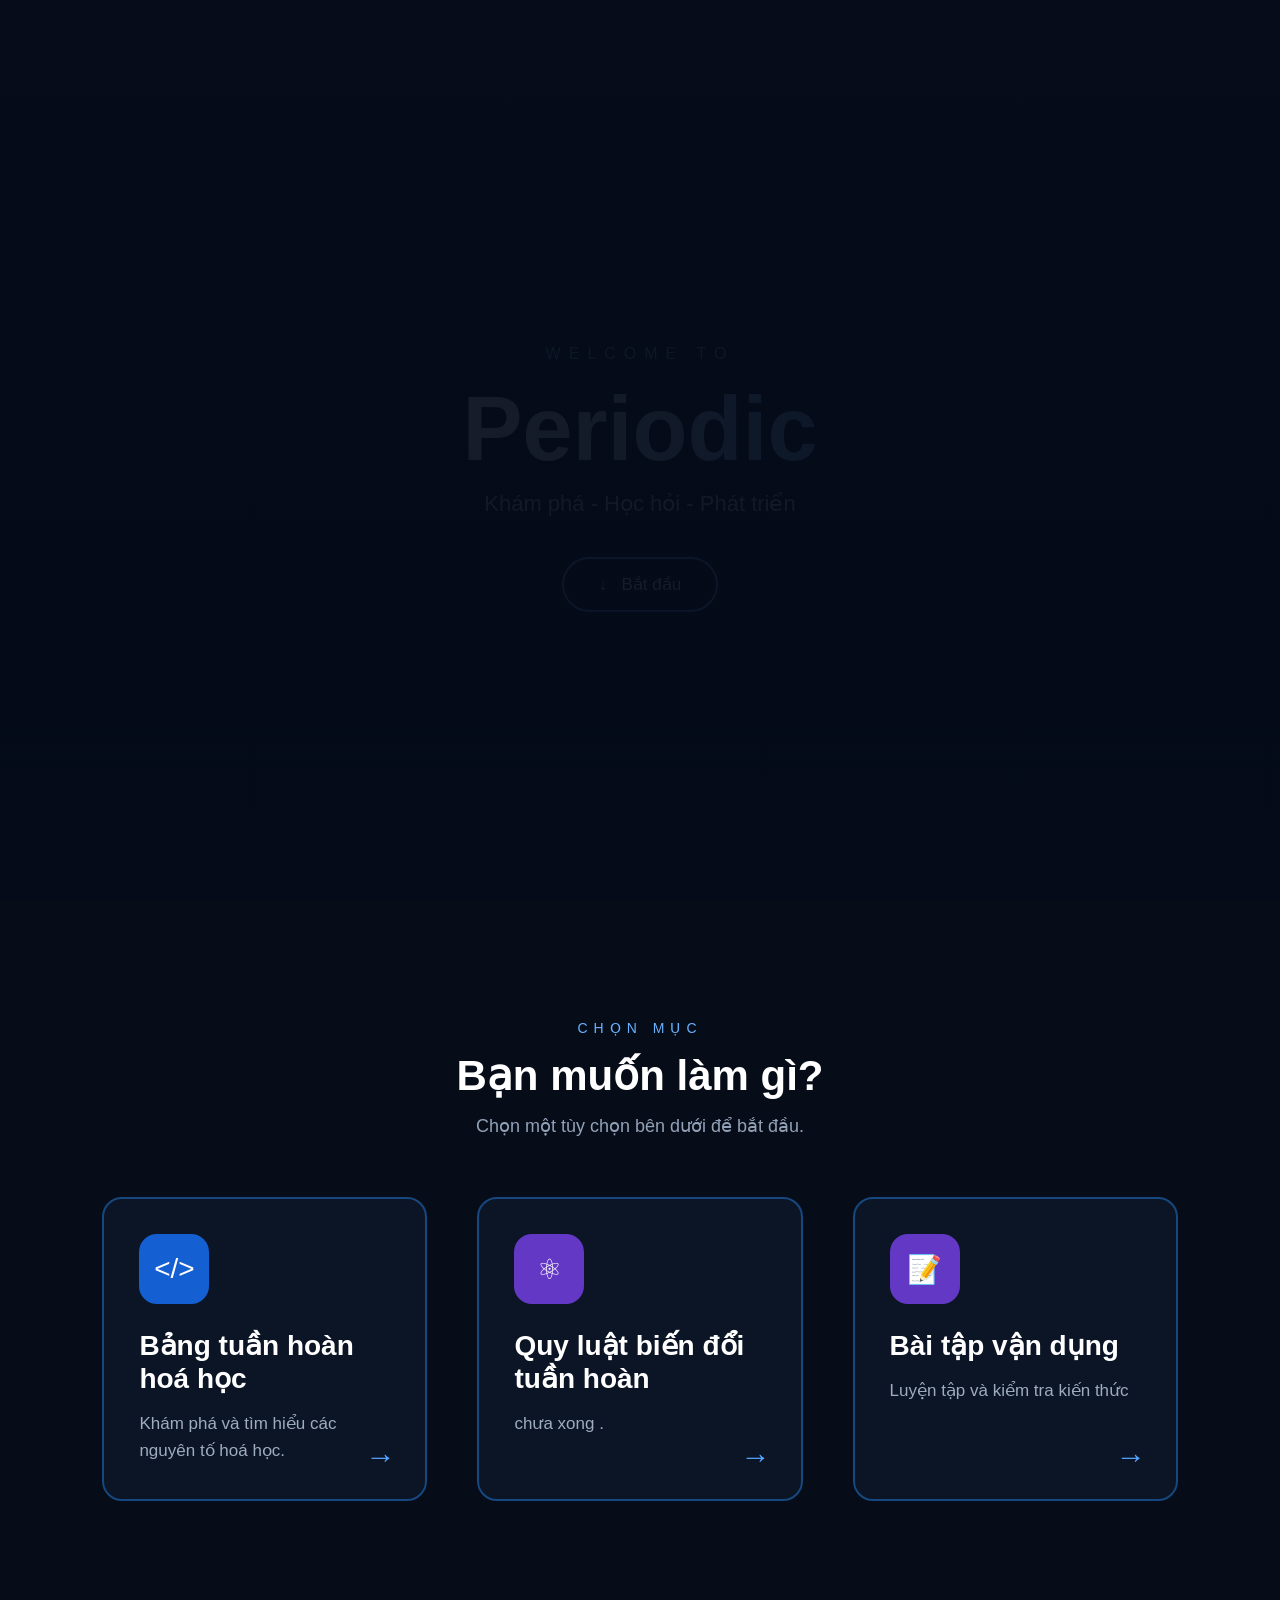
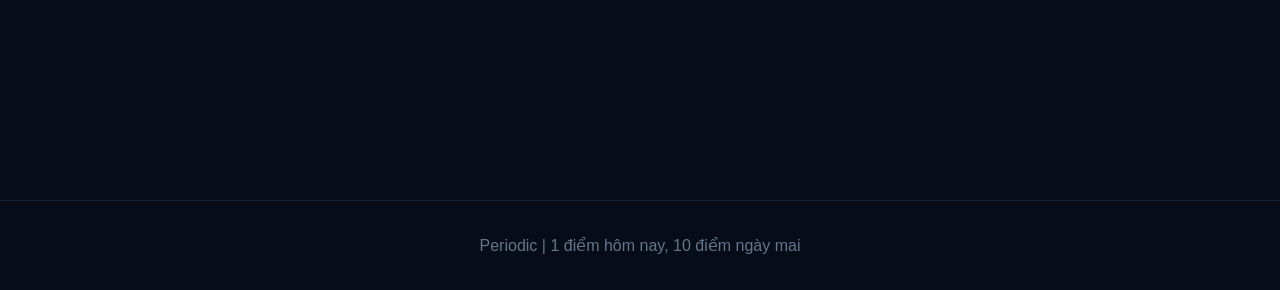
==== index.html @ c6e769d5 "Add index.html for redirecting to preodic.html Xin lỗi đang chạy...." ====
<!DOCTYPE html>
<html>
<head>
    <meta charset="UTF-8">
    <meta http-equiv="refresh" content="0; url=preodicproject/preodic.website/preodic.html">
    <title>Study Chemistry</title>
</head>
<body>
    <p>Đang mở website...</p>
</body>
</html>
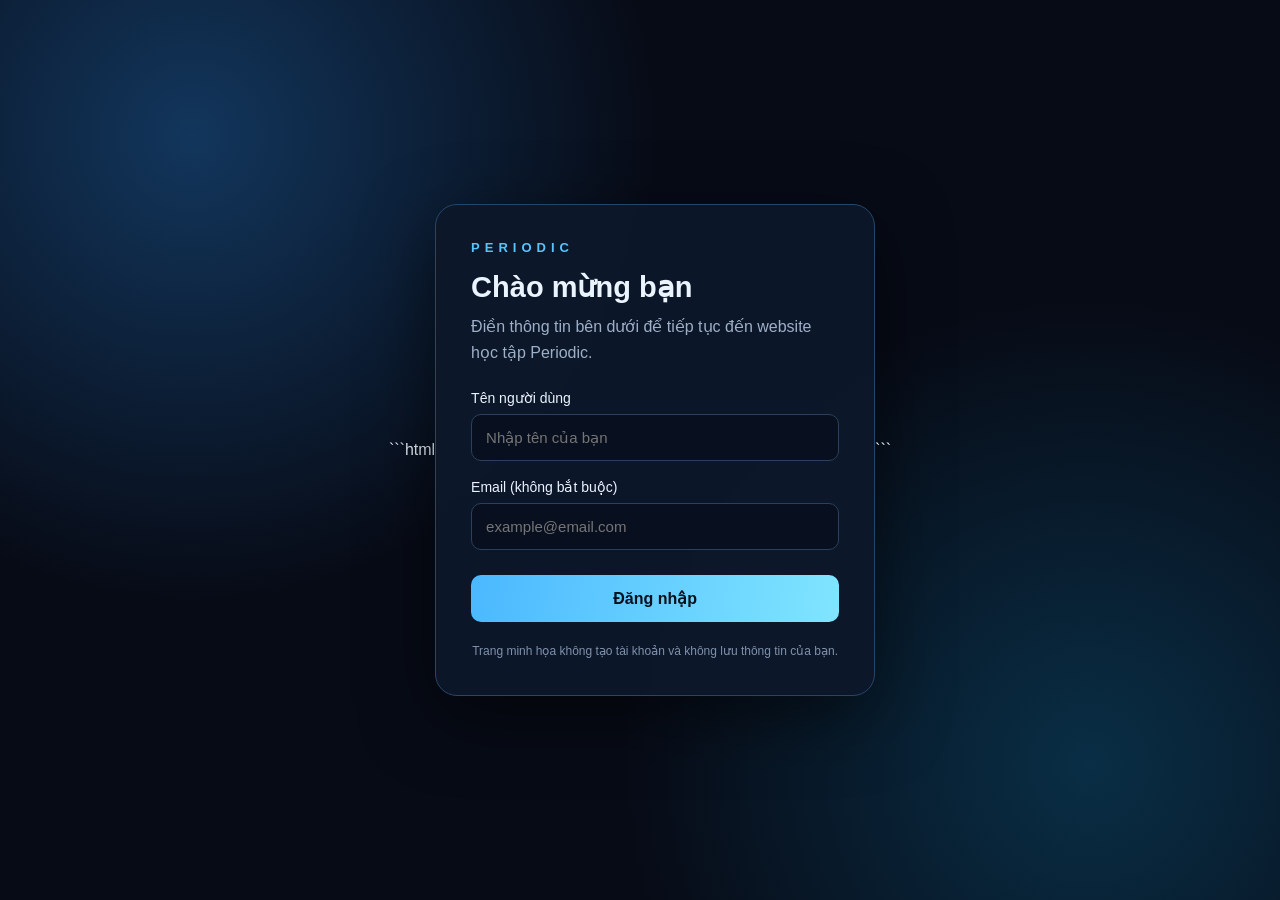
==== commit 00a837fd: "Revamp index.html for login functionality Updated HTML structure and styles for login page." ====
--- a/index.html
+++ b/index.html
@@ -1,11 +1,267 @@
+```html
 <!DOCTYPE html>
-<html>
+<html lang="vi">
 <head>
-    <meta charset="UTF-8">
-    <meta http-equiv="refresh" content="0; url=preodicproject/preodic.website/preodic.html">
-    <title>Study Chemistry</title>
+  <meta charset="UTF-8">
+  <meta name="viewport" content="width=device-width, initial-scale=1.0">
+  <title>Đăng nhập | Periodic</title>
+
+  <style>
+    * {
+      box-sizing: border-box;
+      margin: 0;
+      padding: 0;
+    }
+
+    body {
+      min-height: 100vh;
+      display: flex;
+      justify-content: center;
+      align-items: center;
+      padding: 20px;
+      font-family: "Segoe UI", Arial, sans-serif;
+      color: #eaf4ff;
+      background:
+        radial-gradient(circle at 15% 15%, #12365c 0, transparent 35%),
+        radial-gradient(circle at 85% 85%, #092e45 0, transparent 35%),
+        #070b16;
+    }
+
+    .container {
+      width: 100%;
+      max-width: 440px;
+      padding: 35px;
+      border: 1px solid #23476a;
+      border-radius: 22px;
+      background: rgba(13, 23, 42, 0.96);
+      box-shadow: 0 20px 70px #0008;
+    }
+
+    .logo {
+      color: #56c5ff;
+      font-size: 13px;
+      font-weight: bold;
+      letter-spacing: 5px;
+      margin-bottom: 15px;
+    }
+
+    h1 {
+      font-size: 29px;
+      margin-bottom: 10px;
+    }
+
+    .description {
+      color: #9eafc8;
+      line-height: 1.6;
+      margin-bottom: 25px;
+    }
+
+    label {
+      display: block;
+      margin: 18px 0 8px;
+      font-size: 14px;
+    }
+
+    input {
+      width: 100%;
+      padding: 14px;
+      border-radius: 10px;
+      border: 1px solid #2b405c;
+      outline: none;
+      background: #080f1f;
+      color: white;
+      font-size: 15px;
+    }
+
+    input:focus {
+      border-color: #56c5ff;
+      box-shadow: 0 0 0 3px #56c5ff20;
+    }
+
+    button {
+      width: 100%;
+      margin-top: 25px;
+      padding: 14px;
+      border: none;
+      border-radius: 10px;
+      background: linear-gradient(100deg, #4bb8ff, #80e5ff);
+      color: #06111d;
+      font-size: 16px;
+      font-weight: bold;
+      cursor: pointer;
+      transition: 0.2s;
+    }
+
+    button:hover {
+      transform: translateY(-2px);
+      filter: brightness(1.1);
+    }
+
+    .note {
+      color: #7f91ab;
+      font-size: 12px;
+      line-height: 1.5;
+      text-align: center;
+      margin-top: 20px;
+    }
+
+    #welcome {
+      display: none;
+      text-align: center;
+    }
+
+    .success-icon {
+      width: 70px;
+      height: 70px;
+      display: grid;
+      place-items: center;
+      margin: 0 auto 22px;
+      border-radius: 50%;
+      border: 1px solid #35d6a0;
+      background: #35d6a018;
+      color: #53edb9;
+      font-size: 38px;
+    }
+
+    #welcome h1 {
+      font-size: 26px;
+      color: #70e8bd;
+    }
+
+    #welcome p {
+      margin-top: 15px;
+      color: #a7b8ce;
+      line-height: 1.7;
+    }
+
+    .progress {
+      height: 5px;
+      background: #26364b;
+      border-radius: 10px;
+      overflow: hidden;
+      margin-top: 25px;
+    }
+
+    .progress-bar {
+      height: 100%;
+      width: 0;
+      background: #56c5ff;
+    }
+
+    .progress-bar.run {
+      animation: progress 5s linear forwards;
+    }
+
+    @keyframes progress {
+      to { width: 100%; }
+    }
+
+    @media (max-width: 480px) {
+      .container { padding: 25px 20px; }
+      h1 { font-size: 25px; }
+    }
+  </style>
 </head>
+
 <body>
-    <p>Đang mở website...</p>
+  <main class="container">
+
+    <section id="login">
+      <div class="logo">PERIODIC</div>
+
+      <h1>Chào mừng bạn</h1>
+      <p class="description">
+        Điền thông tin bên dưới để tiếp tục đến website học tập Periodic.
+      </p>
+
+      <form id="loginForm">
+        <label for="username">Tên người dùng</label>
+        <input
+          id="username"
+          type="text"
+          maxlength="40"
+          placeholder="Nhập tên của bạn"
+          autocomplete="off"
+          required
+        >
+
+        <label for="email">Email (không bắt buộc)</label>
+        <input
+          id="email"
+          type="email"
+          placeholder="example@email.com"
+          autocomplete="off"
+        >
+
+        <button type="submit">Đăng nhập</button>
+      </form>
+
+      <p class="note">
+        Trang minh họa không tạo tài khoản và không lưu thông tin của bạn.
+      </p>
+    </section>
+
+    <section id="welcome" aria-live="polite">
+      <div class="success-icon">✓</div>
+
+      <div class="logo">PERIODIC</div>
+
+      <h1>Đăng nhập thành công!</h1>
+
+      <p id="welcomeMessage"></p>
+
+      <p>
+        Đang chuyển đến trang chính sau
+        <strong id="seconds">5</strong> giây...
+      </p>
+
+      <div class="progress">
+        <div class="progress-bar" id="progressBar"></div>
+      </div>
+    </section>
+
+  </main>
+
+  <script>
+    const form = document.getElementById("loginForm");
+    const login = document.getElementById("login");
+    const welcome = document.getElementById("welcome");
+    const welcomeMessage = document.getElementById("welcomeMessage");
+    const secondsDisplay = document.getElementById("seconds");
+    const progressBar = document.getElementById("progressBar");
+
+    form.addEventListener("submit", function(event) {
+      event.preventDefault();
+
+      const username = document.getElementById("username").value.trim();
+
+      if (!username) return;
+
+      // Chỉ sử dụng thông tin trong bộ nhớ tạm thời của trang.
+      // Không lưu vào localStorage, sessionStorage hay máy chủ.
+      login.style.display = "none";
+      welcome.style.display = "block";
+
+      welcomeMessage.textContent =
+        "Xin chào " + username +
+        "! Chúc bạn có trải nghiệm học tập hiệu quả cùng Periodic.";
+
+      progressBar.classList.add("run");
+
+      let seconds = 5;
+      const timer = setInterval(function() {
+        seconds--;
+        secondsDisplay.textContent = seconds;
+
+        if (seconds <= 0) {
+          clearInterval(timer);
+
+          // login.html nằm cùng cấp với thư mục preodic.website
+          window.location.href = "./preodic.website/preodic.html";
+        }
+      }, 1000);
+    });
+  </script>
 </body>
 </html>
+```
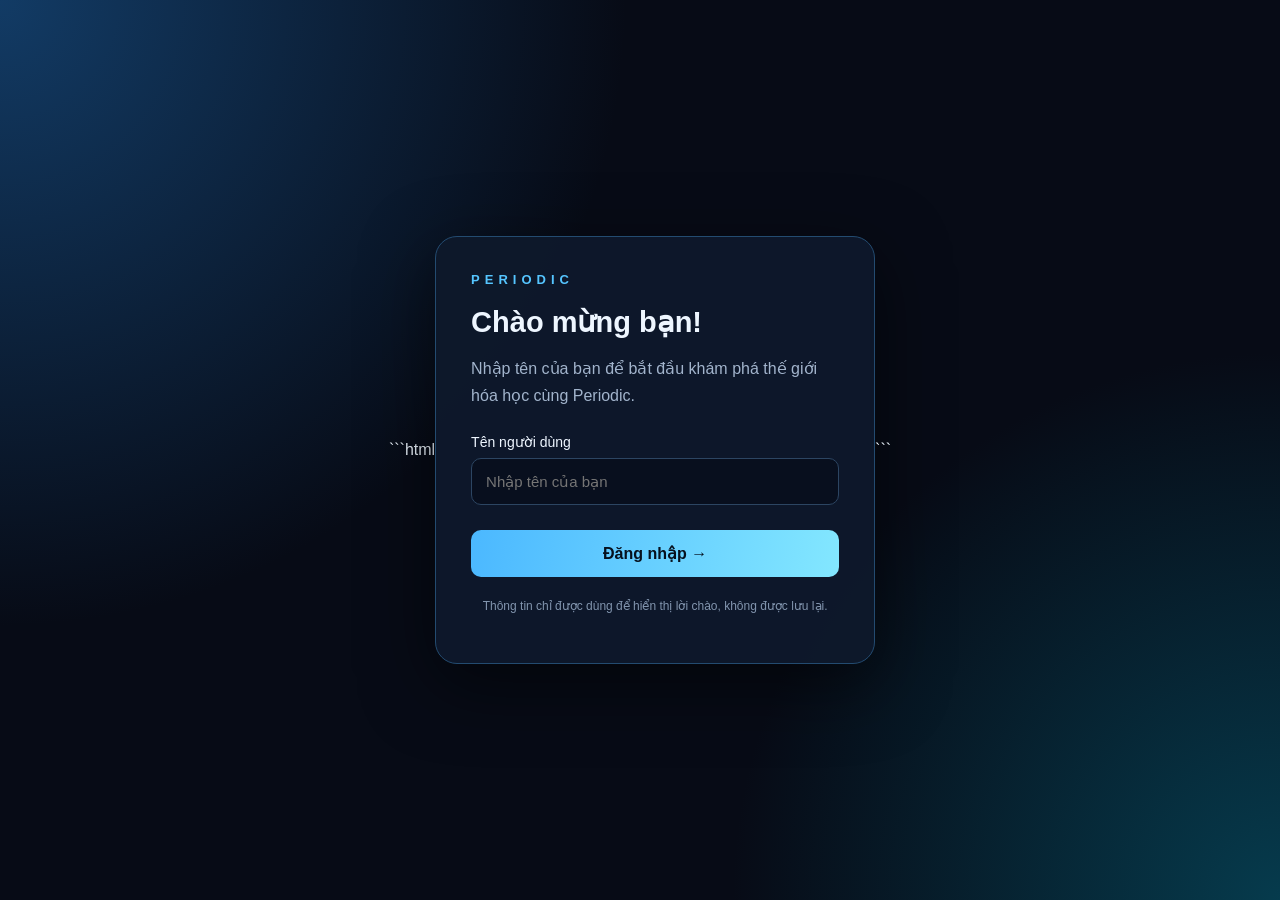
==== commit 7476bdd3: "Refactor HTML structure and styles for login page" ====
--- a/index.html
+++ b/index.html
@@ -2,266 +2,266 @@
 <!DOCTYPE html>
 <html lang="vi">
 <head>
-  <meta charset="UTF-8">
-  <meta name="viewport" content="width=device-width, initial-scale=1.0">
-  <title>Đăng nhập | Periodic</title>
-
-  <style>
-    * {
-      box-sizing: border-box;
-      margin: 0;
-      padding: 0;
-    }
-
-    body {
-      min-height: 100vh;
-      display: flex;
-      justify-content: center;
-      align-items: center;
-      padding: 20px;
-      font-family: "Segoe UI", Arial, sans-serif;
-      color: #eaf4ff;
-      background:
-        radial-gradient(circle at 15% 15%, #12365c 0, transparent 35%),
-        radial-gradient(circle at 85% 85%, #092e45 0, transparent 35%),
-        #070b16;
-    }
-
-    .container {
-      width: 100%;
-      max-width: 440px;
-      padding: 35px;
-      border: 1px solid #23476a;
-      border-radius: 22px;
-      background: rgba(13, 23, 42, 0.96);
-      box-shadow: 0 20px 70px #0008;
-    }
-
-    .logo {
-      color: #56c5ff;
-      font-size: 13px;
-      font-weight: bold;
-      letter-spacing: 5px;
-      margin-bottom: 15px;
-    }
-
-    h1 {
-      font-size: 29px;
-      margin-bottom: 10px;
-    }
-
-    .description {
-      color: #9eafc8;
-      line-height: 1.6;
-      margin-bottom: 25px;
-    }
-
-    label {
-      display: block;
-      margin: 18px 0 8px;
-      font-size: 14px;
-    }
-
-    input {
-      width: 100%;
-      padding: 14px;
-      border-radius: 10px;
-      border: 1px solid #2b405c;
-      outline: none;
-      background: #080f1f;
-      color: white;
-      font-size: 15px;
-    }
-
-    input:focus {
-      border-color: #56c5ff;
-      box-shadow: 0 0 0 3px #56c5ff20;
-    }
-
-    button {
-      width: 100%;
-      margin-top: 25px;
-      padding: 14px;
-      border: none;
-      border-radius: 10px;
-      background: linear-gradient(100deg, #4bb8ff, #80e5ff);
-      color: #06111d;
-      font-size: 16px;
-      font-weight: bold;
-      cursor: pointer;
-      transition: 0.2s;
-    }
-
-    button:hover {
-      transform: translateY(-2px);
-      filter: brightness(1.1);
-    }
-
-    .note {
-      color: #7f91ab;
-      font-size: 12px;
-      line-height: 1.5;
-      text-align: center;
-      margin-top: 20px;
-    }
-
-    #welcome {
-      display: none;
-      text-align: center;
-    }
-
-    .success-icon {
-      width: 70px;
-      height: 70px;
-      display: grid;
-      place-items: center;
-      margin: 0 auto 22px;
-      border-radius: 50%;
-      border: 1px solid #35d6a0;
-      background: #35d6a018;
-      color: #53edb9;
-      font-size: 38px;
-    }
-
-    #welcome h1 {
-      font-size: 26px;
-      color: #70e8bd;
-    }
-
-    #welcome p {
-      margin-top: 15px;
-      color: #a7b8ce;
-      line-height: 1.7;
-    }
-
-    .progress {
-      height: 5px;
-      background: #26364b;
-      border-radius: 10px;
-      overflow: hidden;
-      margin-top: 25px;
-    }
-
-    .progress-bar {
-      height: 100%;
-      width: 0;
-      background: #56c5ff;
-    }
-
-    .progress-bar.run {
-      animation: progress 5s linear forwards;
-    }
-
-    @keyframes progress {
-      to { width: 100%; }
-    }
-
-    @media (max-width: 480px) {
-      .container { padding: 25px 20px; }
-      h1 { font-size: 25px; }
-    }
-  </style>
+    <meta charset="UTF-8">
+    <meta name="viewport" content="width=device-width, initial-scale=1.0">
+    <title>Periodic | Đăng nhập</title>
+
+    <style>
+        * {
+            box-sizing: border-box;
+        }
+
+        body {
+            margin: 0;
+            min-height: 100vh;
+            display: flex;
+            justify-content: center;
+            align-items: center;
+            padding: 20px;
+            font-family: "Segoe UI", Arial, sans-serif;
+            color: #eef6ff;
+            background:
+                radial-gradient(circle at top left, #123b65, transparent 40%),
+                radial-gradient(circle at bottom right, #063b4d, transparent 35%),
+                #070b16;
+        }
+
+        .card {
+            width: 100%;
+            max-width: 440px;
+            padding: 35px;
+            border: 1px solid #234b70;
+            border-radius: 22px;
+            background: rgba(14, 24, 43, 0.96);
+            box-shadow: 0 20px 70px #0008;
+        }
+
+        .logo {
+            color: #55c5ff;
+            font-size: 13px;
+            font-weight: bold;
+            letter-spacing: 5px;
+            margin-bottom: 18px;
+        }
+
+        h1 {
+            margin: 0 0 12px;
+            font-size: 29px;
+        }
+
+        .description {
+            color: #a2b4cc;
+            line-height: 1.7;
+            margin-bottom: 25px;
+        }
+
+        label {
+            display: block;
+            margin: 18px 0 8px;
+            font-size: 14px;
+        }
+
+        input {
+            width: 100%;
+            padding: 14px;
+            color: white;
+            background: #080f1e;
+            border: 1px solid #2c4562;
+            border-radius: 10px;
+            outline: none;
+            font-size: 15px;
+        }
+
+        input:focus {
+            border-color: #55c5ff;
+            box-shadow: 0 0 0 3px #55c5ff20;
+        }
+
+        button {
+            width: 100%;
+            padding: 14px;
+            margin-top: 25px;
+            border: none;
+            border-radius: 10px;
+            color: #06111e;
+            background: linear-gradient(100deg, #4bb8ff, #83e7ff);
+            font-size: 16px;
+            font-weight: bold;
+            cursor: pointer;
+            transition: 0.2s;
+        }
+
+        button:hover {
+            transform: translateY(-2px);
+            filter: brightness(1.08);
+        }
+
+        .note {
+            color: #8295ae;
+            text-align: center;
+            font-size: 12px;
+            line-height: 1.6;
+            margin-top: 20px;
+        }
+
+        #welcome {
+            display: none;
+            text-align: center;
+        }
+
+        .success-icon {
+            width: 72px;
+            height: 72px;
+            display: grid;
+            place-items: center;
+            margin: 0 auto 22px;
+            border: 1px solid #36d8a0;
+            border-radius: 50%;
+            background: #36d8a018;
+            color: #62f0bd;
+            font-size: 38px;
+        }
+
+        #welcome h1 {
+            color: #62f0bd;
+            font-size: 26px;
+        }
+
+        #welcome p {
+            color: #a2b4cc;
+            line-height: 1.8;
+        }
+
+        .progress {
+            height: 5px;
+            margin-top: 25px;
+            border-radius: 10px;
+            background: #26364b;
+            overflow: hidden;
+        }
+
+        #progressBar {
+            width: 0;
+            height: 100%;
+            background: #55c5ff;
+        }
+
+        #progressBar.run {
+            animation: loading 5s linear forwards;
+        }
+
+        @keyframes loading {
+            to {
+                width: 100%;
+            }
+        }
+
+        @media (max-width: 480px) {
+            .card {
+                padding: 25px 20px;
+            }
+        }
+    </style>
 </head>
 
 <body>
-  <main class="container">
-
-    <section id="login">
-      <div class="logo">PERIODIC</div>
-
-      <h1>Chào mừng bạn</h1>
-      <p class="description">
-        Điền thông tin bên dưới để tiếp tục đến website học tập Periodic.
-      </p>
-
-      <form id="loginForm">
-        <label for="username">Tên người dùng</label>
-        <input
-          id="username"
-          type="text"
-          maxlength="40"
-          placeholder="Nhập tên của bạn"
-          autocomplete="off"
-          required
-        >
-
-        <label for="email">Email (không bắt buộc)</label>
-        <input
-          id="email"
-          type="email"
-          placeholder="example@email.com"
-          autocomplete="off"
-        >
-
-        <button type="submit">Đăng nhập</button>
-      </form>
-
-      <p class="note">
-        Trang minh họa không tạo tài khoản và không lưu thông tin của bạn.
-      </p>
-    </section>
-
-    <section id="welcome" aria-live="polite">
-      <div class="success-icon">✓</div>
-
-      <div class="logo">PERIODIC</div>
-
-      <h1>Đăng nhập thành công!</h1>
-
-      <p id="welcomeMessage"></p>
-
-      <p>
-        Đang chuyển đến trang chính sau
-        <strong id="seconds">5</strong> giây...
-      </p>
-
-      <div class="progress">
-        <div class="progress-bar" id="progressBar"></div>
-      </div>
-    </section>
-
-  </main>
-
-  <script>
-    const form = document.getElementById("loginForm");
-    const login = document.getElementById("login");
-    const welcome = document.getElementById("welcome");
-    const welcomeMessage = document.getElementById("welcomeMessage");
-    const secondsDisplay = document.getElementById("seconds");
-    const progressBar = document.getElementById("progressBar");
-
-    form.addEventListener("submit", function(event) {
-      event.preventDefault();
-
-      const username = document.getElementById("username").value.trim();
-
-      if (!username) return;
-
-      // Chỉ sử dụng thông tin trong bộ nhớ tạm thời của trang.
-      // Không lưu vào localStorage, sessionStorage hay máy chủ.
-      login.style.display = "none";
-      welcome.style.display = "block";
-
-      welcomeMessage.textContent =
-        "Xin chào " + username +
-        "! Chúc bạn có trải nghiệm học tập hiệu quả cùng Periodic.";
-
-      progressBar.classList.add("run");
-
-      let seconds = 5;
-      const timer = setInterval(function() {
-        seconds--;
-        secondsDisplay.textContent = seconds;
-
-        if (seconds <= 0) {
-          clearInterval(timer);
-
-          // login.html nằm cùng cấp với thư mục preodic.website
-          window.location.href = "./preodic.website/preodic.html";
-        }
-      }, 1000);
-    });
-  </script>
+
+    <main class="card">
+
+        <section id="login">
+            <div class="logo">PERIODIC</div>
+
+            <h1>Chào mừng bạn!</h1>
+
+            <p class="description">
+                Nhập tên của bạn để bắt đầu khám phá thế giới hóa học cùng Periodic.
+            </p>
+
+            <form id="loginForm">
+                <label for="username">Tên người dùng</label>
+
+                <input
+                    id="username"
+                    type="text"
+                    maxlength="40"
+                    placeholder="Nhập tên của bạn"
+                    autocomplete="off"
+                    required
+                >
+
+                <button type="submit">Đăng nhập →</button>
+            </form>
+
+            <p class="note">
+                Thông tin chỉ được dùng để hiển thị lời chào,
+                không được lưu lại.
+            </p>
+        </section>
+
+        <section id="welcome" aria-live="polite">
+            <div class="success-icon">✓</div>
+
+            <div class="logo">PERIODIC</div>
+
+            <h1>Đăng nhập thành công!</h1>
+
+            <p id="welcomeMessage"></p>
+
+            <p>
+                Đang chuyển đến trang chính sau
+                <strong id="countdown">5</strong> giây...
+            </p>
+
+            <div class="progress">
+                <div id="progressBar"></div>
+            </div>
+        </section>
+
+    </main>
+
+    <script>
+        const form = document.getElementById("loginForm");
+        const login = document.getElementById("login");
+        const welcome = document.getElementById("welcome");
+        const welcomeMessage = document.getElementById("welcomeMessage");
+        const countdown = document.getElementById("countdown");
+        const progressBar = document.getElementById("progressBar");
+
+        form.addEventListener("submit", function(event) {
+            event.preventDefault();
+
+            const username = document
+                .getElementById("username")
+                .value.trim();
+
+            if (!username) return;
+
+            // Không lưu thông tin vào bộ nhớ trình duyệt.
+            login.style.display = "none";
+            welcome.style.display = "block";
+
+            welcomeMessage.textContent =
+                "Xin chào " + username +
+                "! Chúc bạn học tập hiệu quả cùng Periodic.";
+
+            progressBar.classList.add("run");
+
+            let seconds = 5;
+
+            const timer = setInterval(function() {
+                seconds--;
+                countdown.textContent = seconds;
+
+                if (seconds <= 0) {
+                    clearInterval(timer);
+
+                    window.location.href =
+                        "./preodicproject/preodic.website/preodic.html";
+                }
+            }, 1000);
+        });
+    </script>
+
 </body>
 </html>
 ```
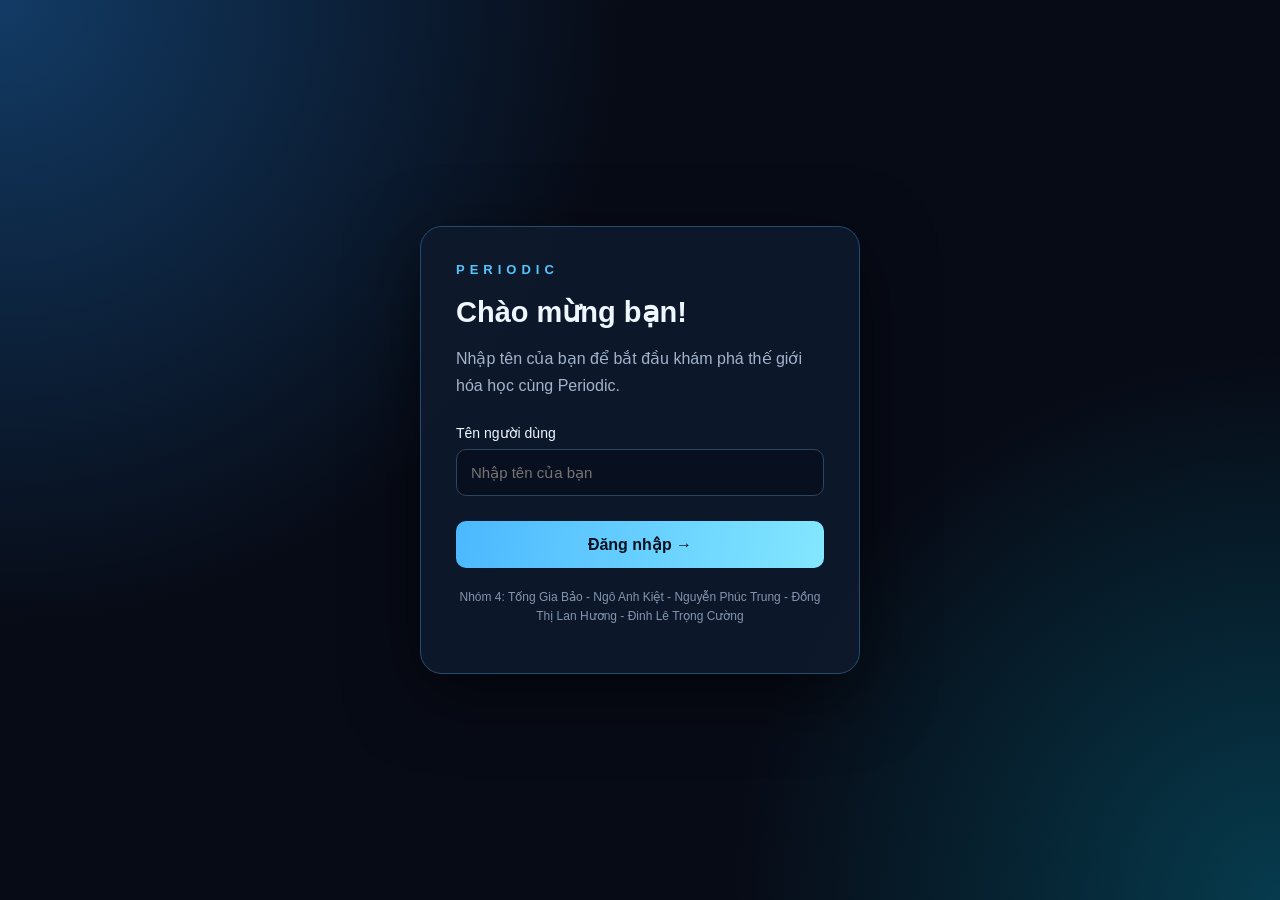
==== commit c27c2946: "Update index.html" ====
--- a/index.html
+++ b/index.html
@@ -1,4 +1,4 @@
-```html
+
 <!DOCTYPE html>
 <html lang="vi">
 <head>
@@ -193,8 +193,7 @@
             </form>
 
             <p class="note">
-                Thông tin chỉ được dùng để hiển thị lời chào,
-                không được lưu lại.
+                Nhóm 4: Tống Gia Bảo - Ngô Anh Kiệt - Nguyễn Phúc Trung - Đồng Thị Lan Hương - Đinh Lê Trọng Cường
             </p>
         </section>
 
@@ -264,4 +263,3 @@
 
 </body>
 </html>
-```
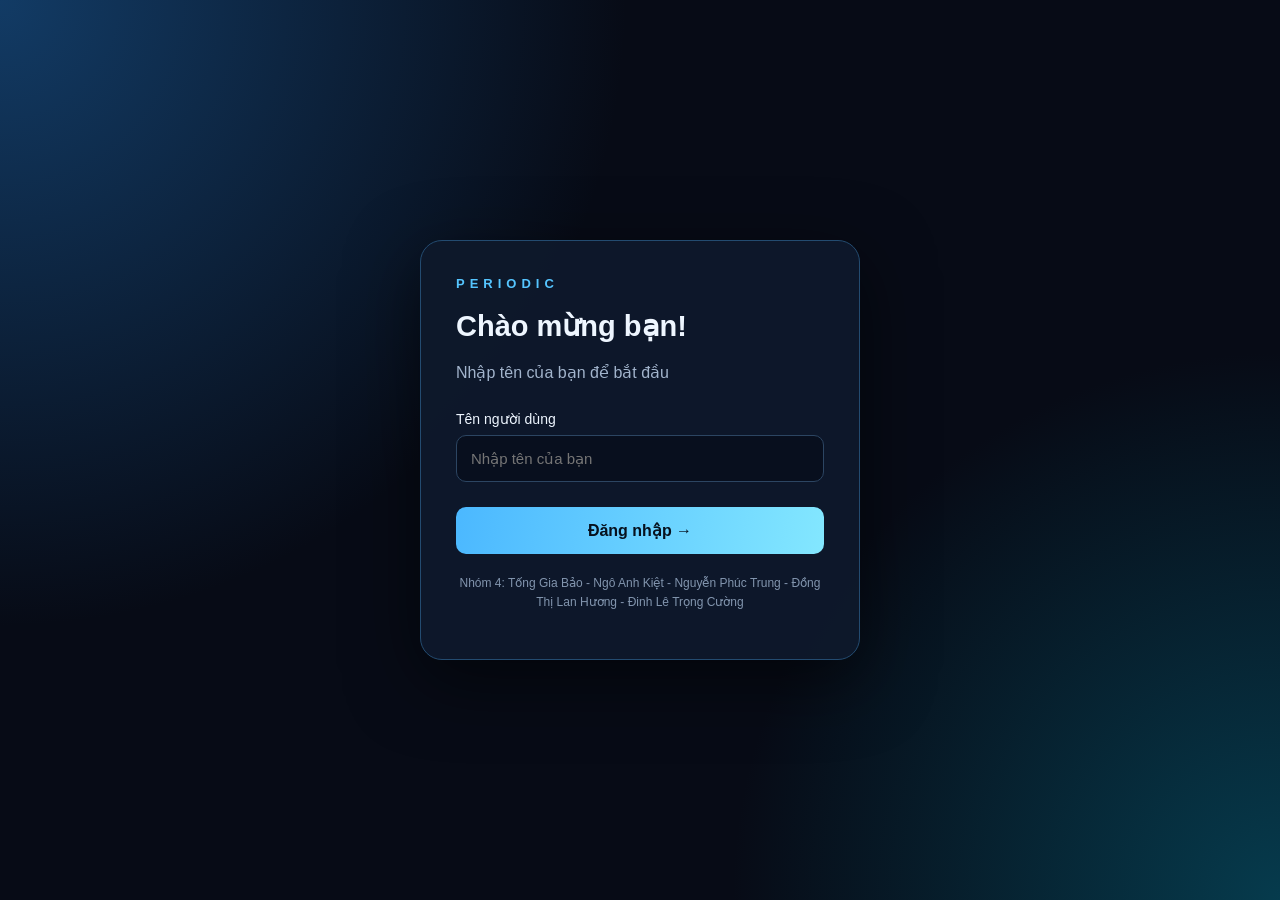
==== commit 59893136: "Modify welcome message in index.html Updated the welcome message in the HTML file." ====
--- a/index.html
+++ b/index.html
@@ -174,7 +174,7 @@
             <h1>Chào mừng bạn!</h1>
 
             <p class="description">
-                Nhập tên của bạn để bắt đầu khám phá thế giới hóa học cùng Periodic.
+                Nhập tên của bạn để bắt đầu
             </p>
 
             <form id="loginForm">
